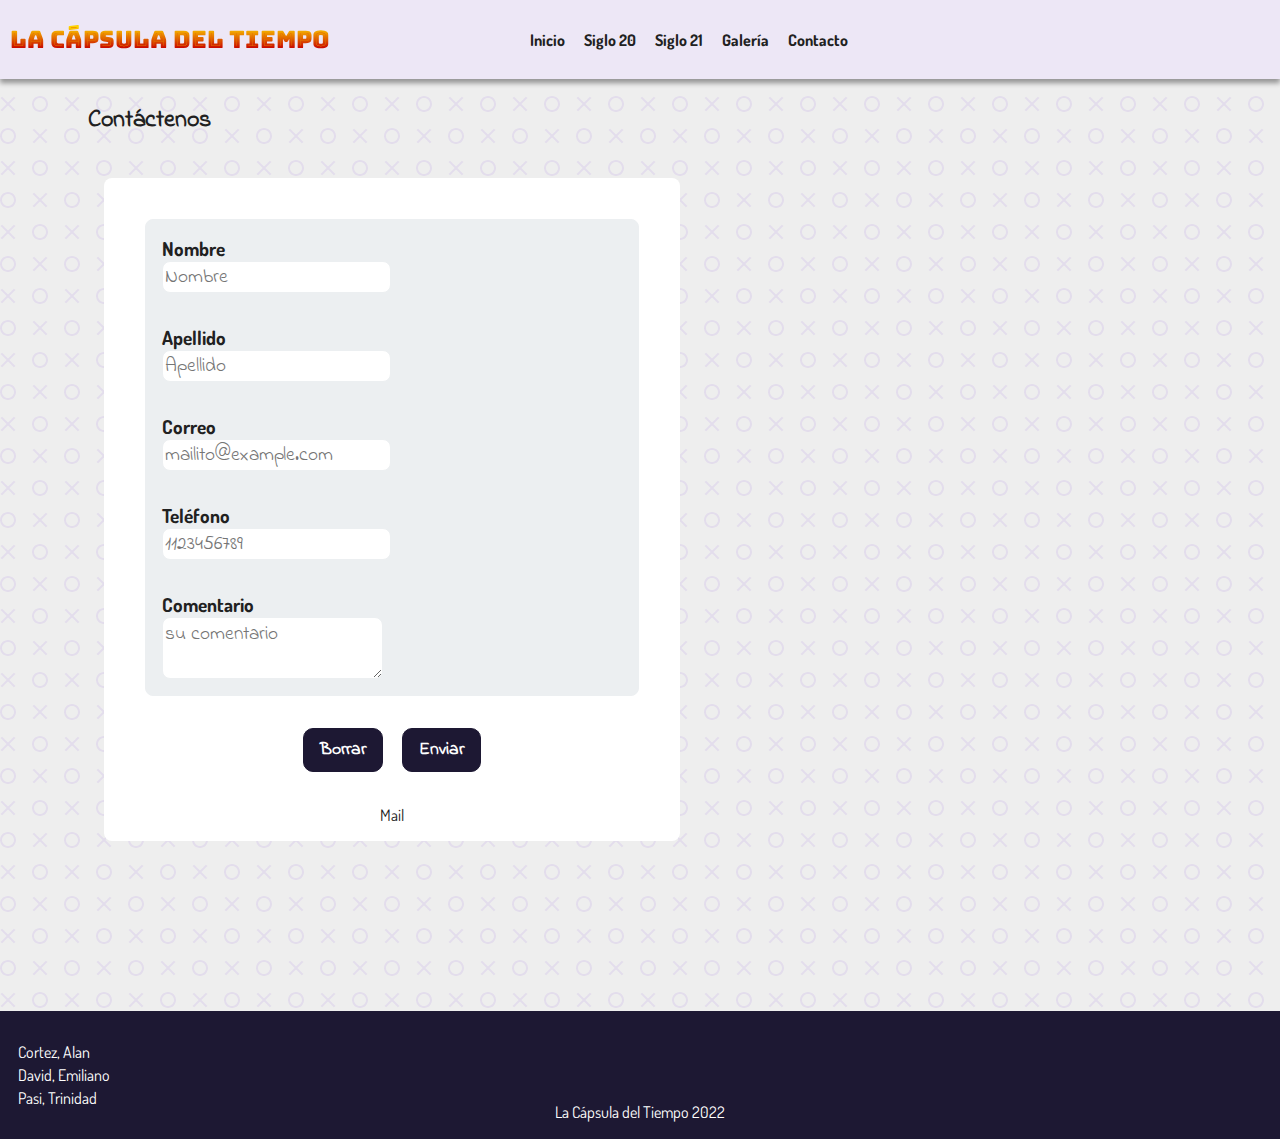
==== contacto.html @ 93241b4a "retoques a la pagina del formulario" ====
<!DOCTYPE html>
<html lang="es">
<head>
    <meta charset="UTF-8">
    <meta http-equiv="X-UA-Compatible" content="IE=edge">
    <meta name="viewport" content="width=device-width, initial-scale=1.0">
    <title id="title">La cápsula del tiempo</title>
    <link rel="icon" href="img/freepik-al17.png" type="image/png" sizes="16x16">
    <!--CSS-->
    <link rel="stylesheet" href="style.css">
    <!--JS-->
    <script src="app.js"></script>
    <!--Google Fonts-->
    <link rel="preconnect" href="https://fonts.googleapis.com">
    <link rel="preconnect" href="https://fonts.gstatic.com" crossorigin>
    <link href="https://fonts.googleapis.com/css2?family=Bungee+Spice&family=Dosis&family=Indie+Flower&display=swap" rel="stylesheet">
    <!--Font Awesome-->
    <link rel="stylesheet" href="https://cdnjs.cloudflare.com/ajax/libs/font-awesome/6.2.0/css/all.min.css" integrity="sha512-xh6O/CkQoPOWDdYTDqeRdPCVd1SpvCA9XXcUnZS2FmJNp1coAFzvtCN9BmamE+4aHK8yyUHUSCcJHgXloTyT2A==" crossorigin="anonymous" referrerpolicy="no-referrer" />
</head>
<body>
    <!--header-->
    <header id="encabezado">
        <div class="logo">
            <h1><a href="index.html">La cápsula del tiempo</a></h1>
        </div>
        <!--nav-->
        <input type="checkbox" id="menu-check">
        <label id="menu" for="menu-check">
            <span id="menu-abrir"><i class="fa-solid fa-bars"></i></span>
            <span id="menu-cerrar"><i class="fa-solid fa-skull-crossbones"></i></span>
        </label>
        <nav>
            <ul>
                <li><a href="index.html">Inicio</a></li>
                <li><a href="siglo-20.html">Siglo 20</a></li>
                <li><a href="siglo-21.html">Siglo 21</a></li>
                <li><a href="gallery.html">Galería</a></li>
                <li><a href="contacto.html">Contacto</a></li>
            </ul>
        </nav>
    </header>
    <!--main-->
    <main>
        <div class="titulador">
            <h2>Contáctenos</h2>
        </div>
        <section class="stn-form">
            <div class="form-out">
                <form class="form" name="form-lacapsula" action="https://formspree.io/f/xwkzngrq" method="POST">
                    <div class="form-in">
                        <p><label class="form-label">Nombre <input type="text" name="nombre" minlength="3" maxlength="20" required placeholder="Nombre"></label></p>
                        <p><label class="form-label">Apellido <input type="text" name="apellido" minlength="3" maxlength="15" required placeholder="Apellido"></label></p>
                        <p><label class="form-label">Correo <input type="email" name="email" required placeholder="mailito@example.com"></label></p>
                        <p><label class="form-label">Teléfono <input type="tel" name="telefono" pattern="[0-9]{10}" required placeholder="1123456789"></label></p>
                        <p><label class="form-label">Comentario <textarea name="texto" required placeholder="su comentario"></textarea></label></p>
                    </div>
                    <div class="form-btn">
                        <p>
                            <button class="btn-form" type="reset" name="Borrar" value="Borrar">Borrar <i class="fa-solid fa-xmark"></i></button>
                            <button class="btn-form" type="submit" name="Enviar" value="Enviar">Enviar <i class="fa-solid fa-check"></i></button>
                        </p>
                    </div>
                </form>
                <a href="mailto:emiliano.david22@gmail.com" id="truco">Mail</a>
            </div>
        </section>
    </main>
    <!--footer-->
    <footer>
        <div class="autores">
            <a href="https://github.com/athekat" target="_blank">Cortez, Alan</a>
            <a href="https://github.com/Emiliano723" target="_blank">David, Emiliano</a>
            <a href="https://github.com/TrinityPasi" target="_blank">Pasi, Trinidad</a>
        </div>
        <div class="footerlogo"><a href="index.html">La Cápsula del Tiempo 2022</a></div>
        <div class="rrss">
            <span class="icorrss"><a href="https://www.facebook.com" target="_blank"><i class="fa-brands fa-facebook fa-lg"></i></a></span>
            <span class="icorrss"><a href="https://www.instagram.com" target="_blank"><i class="fa-brands fa-instagram fa-lg"></i></a></span>
            <span class="icorrss"><a href="https://www.twitter.com" target="_blank"><i class="fa-brands fa-twitter fa-lg"></i></a></span>
        </div>
    </footer>
    <script>

        const $form = document.querySelector('#form')
        
        $form.addEventListener('submit', handleSubmit)
        
        async function handleSubmit(event) {
          event.preventDefault()
          const form = new FormData(this)
          const response = await fetch(this.action, {
              method: this.method,
              body: form, 
              headers: {
                  'Accept': 'application/json'
              }
          })
          if (response.ok){
              this.reset()
              alert('Gracias por contactarnos, te responderemos a la brevedad')
            }
          } 
      </script>
</body>
</html>
---- style.css ----
*{
    box-sizing: border-box;
}
:root{
    --color-bg: #eee;
    --color-bg-alt: #ECEFF1;
    --color-txt: #212121;
    --color-txt-alt: #FFF;
    --color-fst: #EDE7F6;
    --color-snd: #1D1833;
    --color-trd: #ffa500;
    --color-shad: #969696;
    --font-family-logo: 'Bungee Spice', cursive;
    --font-family-fst: 'Dosis', sans-serif;
    --font-family-alt: 'Indie Flower', cursive;
    --font-bold: 700;
}
html{
    font-size: 1rem;
}
body{
    background-color: var(--color-bg);
    background-image: url("data:image/svg+xml,%3Csvg width='64' height='64' viewBox='0 0 64 64' xmlns='http://www.w3.org/2000/svg'%3E%3Cpath d='M8 16c4.418 0 8-3.582 8-8s-3.582-8-8-8-8 3.582-8 8 3.582 8 8 8zm0-2c3.314 0 6-2.686 6-6s-2.686-6-6-6-6 2.686-6 6 2.686 6 6 6zm33.414-6l5.95-5.95L45.95.636 40 6.586 34.05.636 32.636 2.05 38.586 8l-5.95 5.95 1.414 1.414L40 9.414l5.95 5.95 1.414-1.414L41.414 8zM40 48c4.418 0 8-3.582 8-8s-3.582-8-8-8-8 3.582-8 8 3.582 8 8 8zm0-2c3.314 0 6-2.686 6-6s-2.686-6-6-6-6 2.686-6 6 2.686 6 6 6zM9.414 40l5.95-5.95-1.414-1.414L8 38.586l-5.95-5.95L.636 34.05 6.586 40l-5.95 5.95 1.414 1.414L8 41.414l5.95 5.95 1.414-1.414L9.414 40z' fill='%23d1c4e9' fill-opacity='0.4' fill-rule='evenodd'/%3E%3C/svg%3E");
    font-family: var(--font-family-fst);
    color: var(--color-txt);
    height: 100%;
    margin: 0;
}
main{
    margin: 1rem 5rem 1rem;
    display: flex;
    flex-direction: column;
    min-height: 900px;
}
h1{
    font-family: var(--font-family-logo);
    font-size: 1.5rem;
}
h2, h3, h4{
    font-family: var(--font-family-alt);
    font-weight: var(--font-bold);
    margin: 0.5rem;
}
p{
    font-family: var(--font-family-fst);
    margin: 0.5rem;
    padding: 0.5rem;
}
a{
    text-decoration: none;
    margin: 0.1rem;
}
aside{
    font-size: 0.8rem;
    margin: 0.1rem 0 0 0;
    width: 100%;
    display: flex;
}
aside p a{
    color: var(--color-txt);
    font-weight: var(--font-bold);
}
aside p a:hover{
    border-bottom: var(--color-txt);
}

/*botones de leer más o ver o continuar*/
.btn{
    margin: 0.5rem;
    padding: 0.5rem 1rem;
    background-color: var(--color-bg-alt);
    font-weight: var(--font-bold);
    color: var(--color-txt);
    border: 1px solid var(--color-shad);
    border-radius: 10px;
    cursor: pointer;
    display: inline-block;
}
.btn:hover{
    background-color: var(--color-trd);
}
.btn-blanco{
    margin: 0.5rem;
    padding: 0.5rem 1rem;
    background-color: var(--color-txt);
    font-weight: var(--font-bold);
    color: var(--color-txt-alt);
    border: 1px solid var(--color-txt-alt);
    border-radius: 10px;
    cursor: pointer;
    display: inline-block;
}
.btn-blanco:hover{
    background-color: var(--color-trd);
}

/*navegacion*/
#encabezado{
    background-color: var(--color-fst);
    color: var(--color-txt);
    top: 0;
    width: 100%;
    margin: 0 0 0.5rem 0;
    display: flex;
    justify-content: start;
    min-height: 2rem;
    box-shadow: var(--color-shad) 0 0.3rem 0.3rem;
}
#encabezado .logo{
    margin: 0.5rem;
    width: 35%;
    display: flex;
    justify-content: start;
}
#encabezado nav{
    margin: 0.5rem;
    width: 60%;
    display: flex;
    place-content: space-between;
}
#encabezado nav ul{
    margin: 0.5rem;
    display: flex;
    align-items: center;
    list-style: none;
    font-weight: 700;
}
#encabezado nav ul li{
    padding: 0.5rem;
}
#encabezado nav ul li a{
    color: var(--color-txt);

}
#encabezado nav ul li a:hover{
    border-bottom: 2px solid var(--color-txt);
}
#menu, #menu-check{
    display: none;
}

/*footer*/
footer{
    background-color: var(--color-snd);
    color: var(--color-txt-alt);
    bottom: 0;
    width: 100%;
    margin: 0.5rem 0 0 0;
    padding: 0.5rem;
    min-height: 8rem;
    display: flex;
    flex-direction: center;
    justify-content: center;
}
footer a {
    color: var(--color-txt-alt);
}
footer a:hover {
    color: var(--color-trd);
}
.autores {
    width: 33%;
    margin: 0.5rem;
    display: flex;
    justify-content: center;
    flex-direction: column;
}
.footerlogo {
    width: 33%;
    margin: 0.5rem;
    display: flex;
    justify-content: center;
    text-align: center;
    align-items: flex-end;
}
.rrss {
    width: 33%;
    margin: 0.5rem;
    display: flex;
    justify-content: end;
    align-items: center;
}
.icorrss {
    margin: 0.5rem;
}

/*index*/
.showcase{
    width: auto;
    margin: 1rem -3rem;
    background-image: url('img/consoles/pngwing-NintendoSwitch1.png');
    background-repeat: no-repeat;
    background-position: center;
    background-size: contain;
    display: flex;
    justify-content: center;
    align-items: center;
    height: 28rem;
}
.showcase-video iframe{
    border: #000 5px solid;
    width: 38rem;
    height: 22rem;
    display: flex;
}
.showcase-img{
    display: none;
}
.stn-nota{
    margin: 0.5rem;
    display: flex;
}
.nota1, .nota2, .nota3 {
    padding: 0.5rem;
    margin: 0.5rem 2rem;
    display: flex;
    justify-content: center;
    background-color: var(--color-bg);
}
.nota1:hover, .nota2:hover, .nota3:hover {
    background-color: var(--color-txt-alt);
    margin: 0;
    padding: 2% 4%;
    transition: 300ms;
}
.nota1:not(hover), .nota2:not(hover), .nota3:not(hover) {
    margin: 0% 2%;
    transition: 300ms;
}
.consola  {
    background-color: var(--color-bg-alt);
    box-shadow: var(--color-shad) 0 0.3rem 0.3rem;
    margin: 0.5rem;
    width: auto;
    float: left;
}

/*galeria*/
.gallery {
    display: flex;
    justify-content: center;
    flex-wrap: wrap;
}
.polaroid {
    background-color: var(--color-txt-alt);
    border-radius: 0.5rem;
    text-align: center;
    margin: 0.5rem;
    padding: 1rem 1rem 1rem;
}
.polaroid img {
    background-color: var(--color-bg-alt);
    border-radius: 0.5rem;
    height: 18rem;
    text-align: center;
    margin-left: auto;
    margin-right: auto;
}
.polaroid:hover {
    transform: rotate(-5deg);
}

/*contacto*/
.titulador{
    top: 0;
    display: flex;
    flex-direction: center;
    width: 100%;
    margin: 0 0 0.5rem 0;
}
.titulador h2{
    margin: 0.5rem;
    justify-content: start;
}
.btn-form{
    margin: 0.5rem;
    padding: 0.5rem 1rem;
    background-color: var(--color-snd);
    font-family: var(--font-family-alt);
    font-size: 1.1rem;
    font-weight: var(--font-bold);
    color: var(--color-txt-alt);
    border: 1px solid var(--color-snd);
    border-radius: 10px;
    cursor: pointer;
    display: inline-block;
    justify-content: center;
}
.btn-form:hover{
    background-color: var(--color-trd);
}
.form-in{
    background-image: url('img/freepng-joysticks2.png');
    background-repeat: no-repeat;
    background-color: var(--color-bg-alt);
    border: 1px var(--color-bg-alt) solid;
    border-radius: 0.5rem;
    display: flex;
    flex-direction: column;
    margin: 1rem;
}
.form{
    background-color: var(--color-txt-alt);
    border: var(--color-txt-alt) 1px solid;
    border-radius: 0.5rem;
    margin: 0.5rem;
}
.form-in p label input, .form-in p label textarea{
    font-family: var(--font-family-alt);
    border: 1px solid var(--color-bg-alt);
    border-radius: 0.5rem;
    font-size: 1.2rem;
    justify-content: space-between;
    display: block;
    resize: vertical;
    max-height: 15rem;
}
.form-in p label{
    display: block;
}
.form-in p{
    font-size: 1.2rem;
    font-weight: var(--font-bold);
    display: block;
    text-align: left;
}
.form-out{
    width: 36rem;
    background-color: var(--color-txt-alt);
    border-radius: 0.5rem;
    text-align: center;
    margin: 1rem;
    padding: 1rem 1rem 1rem;
}
.form-out a{
    color: var(--color-txt);
}
.stn-form{
    margin: 0.5rem;
    background-image: url('img/freepng-joysticks.png');
    background-repeat: no-repeat;
    background-position: right top;
}

/*s.xxi*/
.stn-xxi{
    margin: 0.5rem;
}
.stn-xxi:hover{
    background-color: var(--color-txt-alt);
}

/*corte medio-ancho*/
@media only screen and (max-width: 900px) {
    main{
        margin: 0.5rem;
    }
    h1{
        font-size: 1.1rem;
    }
    /*navegacion*/
    #encabezado{
        display: flex;
        place-content: flex-start;
        align-items: center;
    }
    #encabezado .logo{
        margin: 0.5rem;
        width: 50%;
        display: flex;
        justify-content: start;
    }
    #encabezado nav{
        width: 100%;
        display: inline;
    }
    #encabezado nav ul, #encabezado nav ul li{
        display: inline;
    }

    .showcase-video iframe{
        width: 35rem;
        height: 20rem;
    }

    .showcase{
        margin: 1rem -0.5rem;
    }
    /*footer*/
    .rrss {
        width: 33%;
        margin: 0.5rem;
        display: flex;
        flex-wrap: wrap;
    }


    .stn-form{
        display: flex;
        justify-content: center;
        margin: 0.5rem;
        background-image: none;
        background-repeat: no-repeat;
        background-position: right top;
    }

    .btn-form{
        margin: 0.5rem;
        padding: 0.5rem 1rem;
        background-color: var(--color-snd);
        font-family: var(--font-family-alt);
        font-size: 1.1rem;
        font-weight: var(--font-bold);
        color: var(--color-txt-alt);
        border: 1px solid var(--color-snd);
        border-radius: 10px;
        cursor: pointer;
        display: inline-block;
        justify-content: center;
    }
}
/*corte medio*/
@media only screen and (max-width: 768px){
    #encabezado{
        display: flex;
        place-content: space-between;
    }
    #menu-check:not(:checked) ~ nav{
        display: none;
    }
    #menu-check:checked ~ nav{
        display: block;
    }
    #menu{
        display: block;
        color: var(--color-txt);
        font-size: 1.2rem;
        border: 1px var(--color-shad) solid;
        border-radius: 0.5rem;
        margin: 0.5rem;
        padding: 0.5rem;
        position: absolute;
        top: 0.75rem;
        right: 0.75rem;
        z-index: 10;
    }
    #mene:hover{
        color: var(--color-txt-alt);
        background-color: var(--color-shad);
    }
    #menu-cerrar{
        display: none;
    }
    #menu-check:checked ~ label #menu-abrir{
        display: none;
    }
    #menu-check:checked ~ label #menu-cerrar{
        display: block;
    }
    #encabezado nav{
        background-color: var(--color-fst);
        position: absolute;
        z-index: 1;
        top: -0.5rem;
        left: -0.5rem;
        width: 30%;
        height: 100%;
        opacity: 0.9;
    }
    #encabezado nav ul, #encabezado nav ul li{
        display: flex;
        flex-direction: column;
        margin: 0.5rem;
    }

    /*index*/
    .showcase{
        width: auto;
        margin: 0.5rem -0.5rem;
        background-image: url('img/consoles/pngwing-NintendoSwitch2.png');
        background-repeat: no-repeat;
        background-position: center;
        display: flex;
        justify-content: center;
        align-items: center;
        height: 17rem;
    }
    .showcase-video iframe{
        border: #000 5px solid;
        width: 24rem;
        height: 14rem;
        display: flex;
    }
    .consola{
        display: none;
    }
}

/*corte chico*/
@media only screen and (max-width: 500px) {
    h1{
        font-size: 1rem;
    }
    /*footer*/
    .icorrss {
        margin: 0.2rem;
    }
    /*navegacion*/
    .logo{
        margin: 0.5rem;
        width: 75%;
        display: flex;
        justify-content: start;
    }
    
    /*index*/
    .showcase{
        width: auto;
        margin: 0.5rem;
        background-image: none;
        display: flex;
        justify-content: center;
        align-items: center;
        height: 17rem;
    }
    .showcase-video iframe{
        border: #000 5px solid;
        width: auto;
        display: flex;
    }
        
}
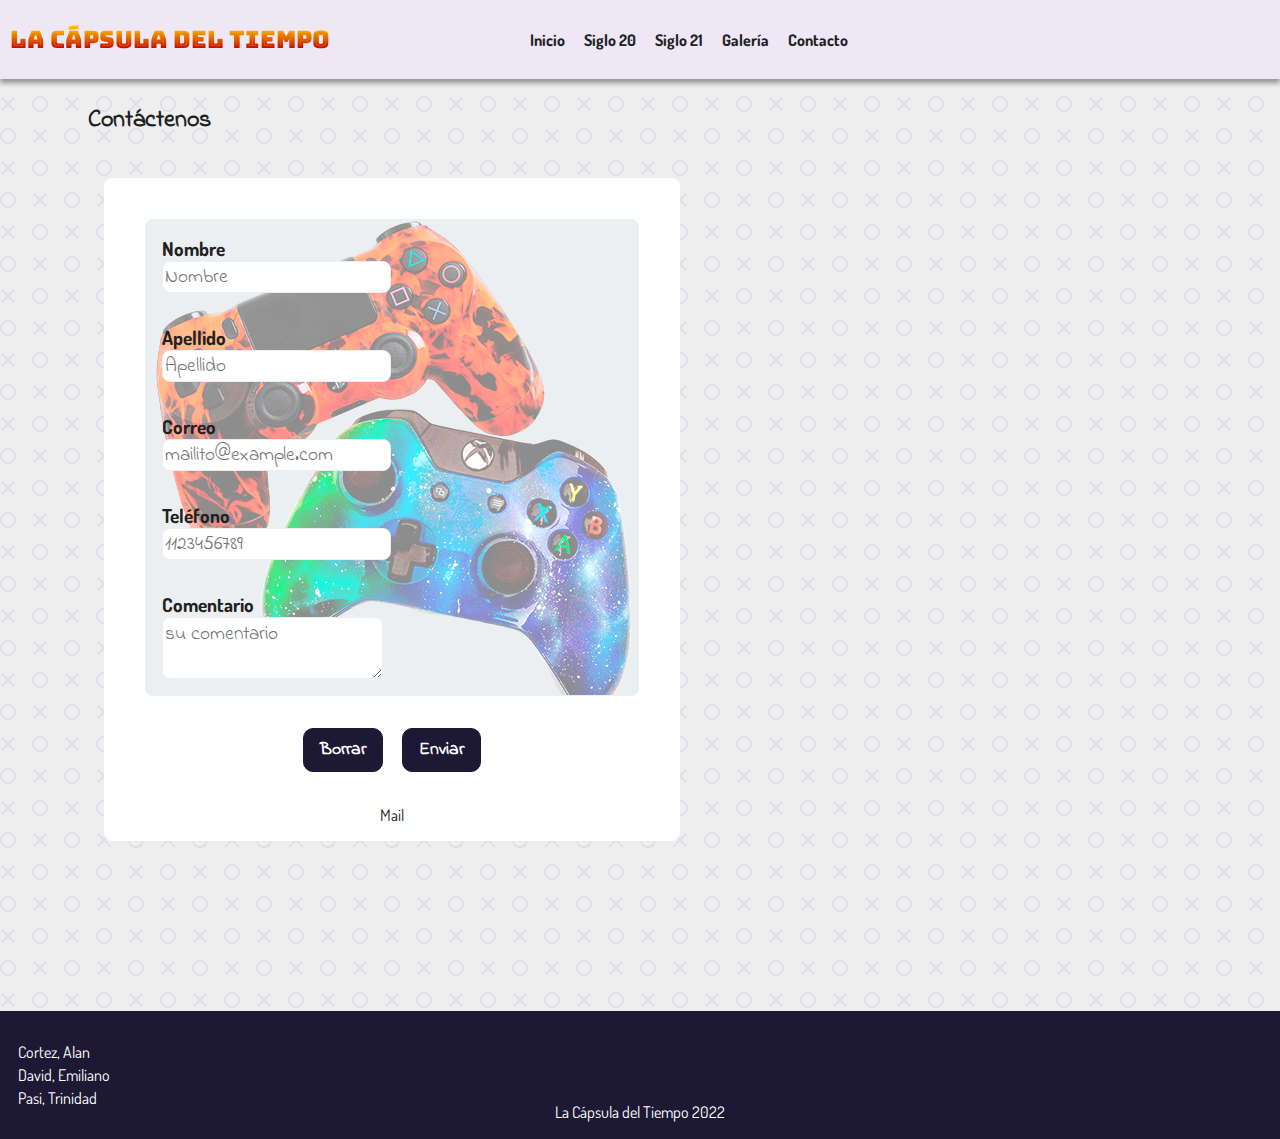
==== commit b010bef3: "Merge branch 'trinity2'" ====
--- a/contacto.html
+++ b/contacto.html
@@ -1,105 +1,105 @@
-<!DOCTYPE html>
-<html lang="es">
-<head>
-    <meta charset="UTF-8">
-    <meta http-equiv="X-UA-Compatible" content="IE=edge">
-    <meta name="viewport" content="width=device-width, initial-scale=1.0">
-    <title id="title">La cápsula del tiempo</title>
-    <link rel="icon" href="img/freepik-al17.png" type="image/png" sizes="16x16">
-    <!--CSS-->
-    <link rel="stylesheet" href="style.css">
-    <!--JS-->
-    <script src="app.js"></script>
-    <!--Google Fonts-->
-    <link rel="preconnect" href="https://fonts.googleapis.com">
-    <link rel="preconnect" href="https://fonts.gstatic.com" crossorigin>
-    <link href="https://fonts.googleapis.com/css2?family=Bungee+Spice&family=Dosis&family=Indie+Flower&display=swap" rel="stylesheet">
-    <!--Font Awesome-->
-    <link rel="stylesheet" href="https://cdnjs.cloudflare.com/ajax/libs/font-awesome/6.2.0/css/all.min.css" integrity="sha512-xh6O/CkQoPOWDdYTDqeRdPCVd1SpvCA9XXcUnZS2FmJNp1coAFzvtCN9BmamE+4aHK8yyUHUSCcJHgXloTyT2A==" crossorigin="anonymous" referrerpolicy="no-referrer" />
-</head>
-<body>
-    <!--header-->
-    <header id="encabezado">
-        <div class="logo">
-            <h1><a href="index.html">La cápsula del tiempo</a></h1>
-        </div>
-        <!--nav-->
-        <input type="checkbox" id="menu-check">
-        <label id="menu" for="menu-check">
-            <span id="menu-abrir"><i class="fa-solid fa-bars"></i></span>
-            <span id="menu-cerrar"><i class="fa-solid fa-skull-crossbones"></i></span>
-        </label>
-        <nav>
-            <ul>
-                <li><a href="index.html">Inicio</a></li>
-                <li><a href="siglo-20.html">Siglo 20</a></li>
-                <li><a href="siglo-21.html">Siglo 21</a></li>
-                <li><a href="gallery.html">Galería</a></li>
-                <li><a href="contacto.html">Contacto</a></li>
-            </ul>
-        </nav>
-    </header>
-    <!--main-->
-    <main>
-        <div class="titulador">
-            <h2>Contáctenos</h2>
-        </div>
-        <section class="stn-form">
-            <div class="form-out">
-                <form class="form" name="form-lacapsula" action="https://formspree.io/f/xwkzngrq" method="POST">
-                    <div class="form-in">
-                        <p><label class="form-label">Nombre <input type="text" name="nombre" minlength="3" maxlength="20" required placeholder="Nombre"></label></p>
-                        <p><label class="form-label">Apellido <input type="text" name="apellido" minlength="3" maxlength="15" required placeholder="Apellido"></label></p>
-                        <p><label class="form-label">Correo <input type="email" name="email" required placeholder="mailito@example.com"></label></p>
-                        <p><label class="form-label">Teléfono <input type="tel" name="telefono" pattern="[0-9]{10}" required placeholder="1123456789"></label></p>
-                        <p><label class="form-label">Comentario <textarea name="texto" required placeholder="su comentario"></textarea></label></p>
-                    </div>
-                    <div class="form-btn">
-                        <p>
-                            <button class="btn-form" type="reset" name="Borrar" value="Borrar">Borrar <i class="fa-solid fa-xmark"></i></button>
-                            <button class="btn-form" type="submit" name="Enviar" value="Enviar">Enviar <i class="fa-solid fa-check"></i></button>
-                        </p>
-                    </div>
-                </form>
-                <a href="mailto:emiliano.david22@gmail.com" id="truco">Mail</a>
-            </div>
-        </section>
-    </main>
-    <!--footer-->
-    <footer>
-        <div class="autores">
-            <a href="https://github.com/athekat" target="_blank">Cortez, Alan</a>
-            <a href="https://github.com/Emiliano723" target="_blank">David, Emiliano</a>
-            <a href="https://github.com/TrinityPasi" target="_blank">Pasi, Trinidad</a>
-        </div>
-        <div class="footerlogo"><a href="index.html">La Cápsula del Tiempo 2022</a></div>
-        <div class="rrss">
-            <span class="icorrss"><a href="https://www.facebook.com" target="_blank"><i class="fa-brands fa-facebook fa-lg"></i></a></span>
-            <span class="icorrss"><a href="https://www.instagram.com" target="_blank"><i class="fa-brands fa-instagram fa-lg"></i></a></span>
-            <span class="icorrss"><a href="https://www.twitter.com" target="_blank"><i class="fa-brands fa-twitter fa-lg"></i></a></span>
-        </div>
-    </footer>
-    <script>
-
-        const $form = document.querySelector('#form')
-        
-        $form.addEventListener('submit', handleSubmit)
-        
-        async function handleSubmit(event) {
-          event.preventDefault()
-          const form = new FormData(this)
-          const response = await fetch(this.action, {
-              method: this.method,
-              body: form, 
-              headers: {
-                  'Accept': 'application/json'
-              }
-          })
-          if (response.ok){
-              this.reset()
-              alert('Gracias por contactarnos, te responderemos a la brevedad')
-            }
-          } 
-      </script>
-</body>
+<!DOCTYPE html>
+<html lang="es">
+<head>
+    <meta charset="UTF-8">
+    <meta http-equiv="X-UA-Compatible" content="IE=edge">
+    <meta name="viewport" content="width=device-width, initial-scale=1.0">
+    <title id="title">La cápsula del tiempo</title>
+    <link rel="icon" href="img/freepik-al17.png" type="image/png" sizes="16x16">
+    <!--CSS-->
+    <link rel="stylesheet" href="style.css">
+    <!--JS-->
+    <script src="app.js"></script>
+    <!--Google Fonts-->
+    <link rel="preconnect" href="https://fonts.googleapis.com">
+    <link rel="preconnect" href="https://fonts.gstatic.com" crossorigin>
+    <link href="https://fonts.googleapis.com/css2?family=Bungee+Spice&family=Dosis&family=Indie+Flower&display=swap" rel="stylesheet">
+    <!--Font Awesome-->
+    <link rel="stylesheet" href="https://cdnjs.cloudflare.com/ajax/libs/font-awesome/6.2.0/css/all.min.css" integrity="sha512-xh6O/CkQoPOWDdYTDqeRdPCVd1SpvCA9XXcUnZS2FmJNp1coAFzvtCN9BmamE+4aHK8yyUHUSCcJHgXloTyT2A==" crossorigin="anonymous" referrerpolicy="no-referrer" />
+</head>
+<body>
+    <!--header-->
+    <header id="encabezado">
+        <div class="logo">
+            <h1><a href="index.html">La cápsula del tiempo</a></h1>
+        </div>
+        <!--nav-->
+        <input type="checkbox" id="menu-check">
+        <label id="menu" for="menu-check">
+            <span id="menu-abrir"><i class="fa-solid fa-bars"></i></span>
+            <span id="menu-cerrar"><i class="fa-solid fa-skull-crossbones"></i></span>
+        </label>
+        <nav>
+            <ul>
+                <li><a href="index.html">Inicio</a></li>
+                <li><a href="siglo-20.html">Siglo 20</a></li>
+                <li><a href="siglo-21.html">Siglo 21</a></li>
+                <li><a href="gallery.html">Galería</a></li>
+                <li><a href="contacto.html">Contacto</a></li>
+            </ul>
+        </nav>
+    </header>
+    <!--main-->
+    <main>
+        <div class="titulador">
+            <h2>Contáctenos</h2>
+        </div>
+        <section class="stn-form">
+            <div class="form-out">
+                <form class="form" name="form-lacapsula" action="https://formspree.io/f/xwkzngrq" method="POST">
+                    <div class="form-in">
+                        <p><label class="form-label">Nombre <input type="text" name="nombre" minlength="3" maxlength="20" required placeholder="Nombre"></label></p>
+                        <p><label class="form-label">Apellido <input type="text" name="apellido" minlength="3" maxlength="15" required placeholder="Apellido"></label></p>
+                        <p><label class="form-label">Correo <input type="email" name="email" required placeholder="mailito@example.com"></label></p>
+                        <p><label class="form-label">Teléfono <input type="tel" name="telefono" pattern="[0-9]{10}" required placeholder="1123456789"></label></p>
+                        <p><label class="form-label">Comentario <textarea name="texto" required placeholder="su comentario"></textarea></label></p>
+                    </div>
+                    <div class="form-btn">
+                        <p>
+                            <button class="btn-form" type="reset" name="Borrar" value="Borrar">Borrar <i class="fa-solid fa-xmark"></i></button>
+                            <button class="btn-form" type="submit" name="Enviar" value="Enviar">Enviar <i class="fa-solid fa-check"></i></button>
+                        </p>
+                    </div>
+                </form>
+                <a href="mailto:emiliano.david22@gmail.com" id="truco">Mail</a>
+            </div>
+        </section>
+    </main>
+    <!--footer-->
+    <footer>
+        <div class="autores">
+            <a href="https://github.com/athekat" target="_blank">Cortez, Alan</a>
+            <a href="https://github.com/Emiliano723" target="_blank">David, Emiliano</a>
+            <a href="https://github.com/TrinityPasi" target="_blank">Pasi, Trinidad</a>
+        </div>
+        <div class="footerlogo"><a href="index.html">La Cápsula del Tiempo 2022</a></div>
+        <div class="rrss">
+            <span class="icorrss"><a href="https://www.facebook.com" target="_blank"><i class="fa-brands fa-facebook fa-lg"></i></a></span>
+            <span class="icorrss"><a href="https://www.instagram.com" target="_blank"><i class="fa-brands fa-instagram fa-lg"></i></a></span>
+            <span class="icorrss"><a href="https://www.twitter.com" target="_blank"><i class="fa-brands fa-twitter fa-lg"></i></a></span>
+        </div>
+    </footer>
+    <script>
+
+        const $form = document.querySelector('#form')
+        
+        $form.addEventListener('submit', handleSubmit)
+        
+        async function handleSubmit(event) {
+          event.preventDefault()
+          const form = new FormData(this)
+          const response = await fetch(this.action, {
+              method: this.method,
+              body: form, 
+              headers: {
+                  'Accept': 'application/json'
+              }
+          })
+          if (response.ok){
+              this.reset()
+              alert('Gracias por contactarnos, te responderemos a la brevedad')
+            }
+          } 
+      </script>
+</body>
 </html>--- a/style.css
+++ b/style.css
@@ -1,532 +1,560 @@
-*{
-    box-sizing: border-box;
-}
-:root{
-    --color-bg: #eee;
-    --color-bg-alt: #ECEFF1;
-    --color-txt: #212121;
-    --color-txt-alt: #FFF;
-    --color-fst: #EDE7F6;
-    --color-snd: #1D1833;
-    --color-trd: #ffa500;
-    --color-shad: #969696;
-    --font-family-logo: 'Bungee Spice', cursive;
-    --font-family-fst: 'Dosis', sans-serif;
-    --font-family-alt: 'Indie Flower', cursive;
-    --font-bold: 700;
-}
-html{
-    font-size: 1rem;
-}
-body{
-    background-color: var(--color-bg);
-    background-image: url("data:image/svg+xml,%3Csvg width='64' height='64' viewBox='0 0 64 64' xmlns='http://www.w3.org/2000/svg'%3E%3Cpath d='M8 16c4.418 0 8-3.582 8-8s-3.582-8-8-8-8 3.582-8 8 3.582 8 8 8zm0-2c3.314 0 6-2.686 6-6s-2.686-6-6-6-6 2.686-6 6 2.686 6 6 6zm33.414-6l5.95-5.95L45.95.636 40 6.586 34.05.636 32.636 2.05 38.586 8l-5.95 5.95 1.414 1.414L40 9.414l5.95 5.95 1.414-1.414L41.414 8zM40 48c4.418 0 8-3.582 8-8s-3.582-8-8-8-8 3.582-8 8 3.582 8 8 8zm0-2c3.314 0 6-2.686 6-6s-2.686-6-6-6-6 2.686-6 6 2.686 6 6 6zM9.414 40l5.95-5.95-1.414-1.414L8 38.586l-5.95-5.95L.636 34.05 6.586 40l-5.95 5.95 1.414 1.414L8 41.414l5.95 5.95 1.414-1.414L9.414 40z' fill='%23d1c4e9' fill-opacity='0.4' fill-rule='evenodd'/%3E%3C/svg%3E");
-    font-family: var(--font-family-fst);
-    color: var(--color-txt);
-    height: 100%;
-    margin: 0;
-}
-main{
-    margin: 1rem 5rem 1rem;
-    display: flex;
-    flex-direction: column;
-    min-height: 900px;
-}
-h1{
-    font-family: var(--font-family-logo);
-    font-size: 1.5rem;
-}
-h2, h3, h4{
-    font-family: var(--font-family-alt);
-    font-weight: var(--font-bold);
-    margin: 0.5rem;
-}
-p{
-    font-family: var(--font-family-fst);
-    margin: 0.5rem;
-    padding: 0.5rem;
-}
-a{
-    text-decoration: none;
-    margin: 0.1rem;
-}
-aside{
-    font-size: 0.8rem;
-    margin: 0.1rem 0 0 0;
-    width: 100%;
-    display: flex;
-}
-aside p a{
-    color: var(--color-txt);
-    font-weight: var(--font-bold);
-}
-aside p a:hover{
-    border-bottom: var(--color-txt);
-}
-
-/*botones de leer más o ver o continuar*/
-.btn{
-    margin: 0.5rem;
-    padding: 0.5rem 1rem;
-    background-color: var(--color-bg-alt);
-    font-weight: var(--font-bold);
-    color: var(--color-txt);
-    border: 1px solid var(--color-shad);
-    border-radius: 10px;
-    cursor: pointer;
-    display: inline-block;
-}
-.btn:hover{
-    background-color: var(--color-trd);
-}
-.btn-blanco{
-    margin: 0.5rem;
-    padding: 0.5rem 1rem;
-    background-color: var(--color-txt);
-    font-weight: var(--font-bold);
-    color: var(--color-txt-alt);
-    border: 1px solid var(--color-txt-alt);
-    border-radius: 10px;
-    cursor: pointer;
-    display: inline-block;
-}
-.btn-blanco:hover{
-    background-color: var(--color-trd);
-}
-
-/*navegacion*/
-#encabezado{
-    background-color: var(--color-fst);
-    color: var(--color-txt);
-    top: 0;
-    width: 100%;
-    margin: 0 0 0.5rem 0;
-    display: flex;
-    justify-content: start;
-    min-height: 2rem;
-    box-shadow: var(--color-shad) 0 0.3rem 0.3rem;
-}
-#encabezado .logo{
-    margin: 0.5rem;
-    width: 35%;
-    display: flex;
-    justify-content: start;
-}
-#encabezado nav{
-    margin: 0.5rem;
-    width: 60%;
-    display: flex;
-    place-content: space-between;
-}
-#encabezado nav ul{
-    margin: 0.5rem;
-    display: flex;
-    align-items: center;
-    list-style: none;
-    font-weight: 700;
-}
-#encabezado nav ul li{
-    padding: 0.5rem;
-}
-#encabezado nav ul li a{
-    color: var(--color-txt);
-
-}
-#encabezado nav ul li a:hover{
-    border-bottom: 2px solid var(--color-txt);
-}
-#menu, #menu-check{
-    display: none;
-}
-
-/*footer*/
-footer{
-    background-color: var(--color-snd);
-    color: var(--color-txt-alt);
-    bottom: 0;
-    width: 100%;
-    margin: 0.5rem 0 0 0;
-    padding: 0.5rem;
-    min-height: 8rem;
-    display: flex;
-    flex-direction: center;
-    justify-content: center;
-}
-footer a {
-    color: var(--color-txt-alt);
-}
-footer a:hover {
-    color: var(--color-trd);
-}
-.autores {
-    width: 33%;
-    margin: 0.5rem;
-    display: flex;
-    justify-content: center;
-    flex-direction: column;
-}
-.footerlogo {
-    width: 33%;
-    margin: 0.5rem;
-    display: flex;
-    justify-content: center;
-    text-align: center;
-    align-items: flex-end;
-}
-.rrss {
-    width: 33%;
-    margin: 0.5rem;
-    display: flex;
-    justify-content: end;
-    align-items: center;
-}
-.icorrss {
-    margin: 0.5rem;
-}
-
-/*index*/
-.showcase{
-    width: auto;
-    margin: 1rem -3rem;
-    background-image: url('img/consoles/pngwing-NintendoSwitch1.png');
-    background-repeat: no-repeat;
-    background-position: center;
-    background-size: contain;
-    display: flex;
-    justify-content: center;
-    align-items: center;
-    height: 28rem;
-}
-.showcase-video iframe{
-    border: #000 5px solid;
-    width: 38rem;
-    height: 22rem;
-    display: flex;
-}
-.showcase-img{
-    display: none;
-}
-.stn-nota{
-    margin: 0.5rem;
-    display: flex;
-}
-.nota1, .nota2, .nota3 {
-    padding: 0.5rem;
-    margin: 0.5rem 2rem;
-    display: flex;
-    justify-content: center;
-    background-color: var(--color-bg);
-}
-.nota1:hover, .nota2:hover, .nota3:hover {
-    background-color: var(--color-txt-alt);
-    margin: 0;
-    padding: 2% 4%;
-    transition: 300ms;
-}
-.nota1:not(hover), .nota2:not(hover), .nota3:not(hover) {
-    margin: 0% 2%;
-    transition: 300ms;
-}
-.consola  {
-    background-color: var(--color-bg-alt);
-    box-shadow: var(--color-shad) 0 0.3rem 0.3rem;
-    margin: 0.5rem;
-    width: auto;
-    float: left;
-}
-
-/*galeria*/
-.gallery {
-    display: flex;
-    justify-content: center;
-    flex-wrap: wrap;
-}
-.polaroid {
-    background-color: var(--color-txt-alt);
-    border-radius: 0.5rem;
-    text-align: center;
-    margin: 0.5rem;
-    padding: 1rem 1rem 1rem;
-}
-.polaroid img {
-    background-color: var(--color-bg-alt);
-    border-radius: 0.5rem;
-    height: 18rem;
-    text-align: center;
-    margin-left: auto;
-    margin-right: auto;
-}
-.polaroid:hover {
-    transform: rotate(-5deg);
-}
-
-/*contacto*/
-.titulador{
-    top: 0;
-    display: flex;
-    flex-direction: center;
-    width: 100%;
-    margin: 0 0 0.5rem 0;
-}
-.titulador h2{
-    margin: 0.5rem;
-    justify-content: start;
-}
-.btn-form{
-    margin: 0.5rem;
-    padding: 0.5rem 1rem;
-    background-color: var(--color-snd);
-    font-family: var(--font-family-alt);
-    font-size: 1.1rem;
-    font-weight: var(--font-bold);
-    color: var(--color-txt-alt);
-    border: 1px solid var(--color-snd);
-    border-radius: 10px;
-    cursor: pointer;
-    display: inline-block;
-    justify-content: center;
-}
-.btn-form:hover{
-    background-color: var(--color-trd);
-}
-.form-in{
-    background-image: url('img/freepng-joysticks2.png');
-    background-repeat: no-repeat;
-    background-color: var(--color-bg-alt);
-    border: 1px var(--color-bg-alt) solid;
-    border-radius: 0.5rem;
-    display: flex;
-    flex-direction: column;
-    margin: 1rem;
-}
-.form{
-    background-color: var(--color-txt-alt);
-    border: var(--color-txt-alt) 1px solid;
-    border-radius: 0.5rem;
-    margin: 0.5rem;
-}
-.form-in p label input, .form-in p label textarea{
-    font-family: var(--font-family-alt);
-    border: 1px solid var(--color-bg-alt);
-    border-radius: 0.5rem;
-    font-size: 1.2rem;
-    justify-content: space-between;
-    display: block;
-    resize: vertical;
-    max-height: 15rem;
-}
-.form-in p label{
-    display: block;
-}
-.form-in p{
-    font-size: 1.2rem;
-    font-weight: var(--font-bold);
-    display: block;
-    text-align: left;
-}
-.form-out{
-    width: 36rem;
-    background-color: var(--color-txt-alt);
-    border-radius: 0.5rem;
-    text-align: center;
-    margin: 1rem;
-    padding: 1rem 1rem 1rem;
-}
-.form-out a{
-    color: var(--color-txt);
-}
-.stn-form{
-    margin: 0.5rem;
-    background-image: url('img/freepng-joysticks.png');
-    background-repeat: no-repeat;
-    background-position: right top;
-}
-
-/*s.xxi*/
-.stn-xxi{
-    margin: 0.5rem;
-}
-.stn-xxi:hover{
-    background-color: var(--color-txt-alt);
-}
-
-/*corte medio-ancho*/
-@media only screen and (max-width: 900px) {
-    main{
-        margin: 0.5rem;
-    }
-    h1{
-        font-size: 1.1rem;
-    }
-    /*navegacion*/
-    #encabezado{
-        display: flex;
-        place-content: flex-start;
-        align-items: center;
-    }
-    #encabezado .logo{
-        margin: 0.5rem;
-        width: 50%;
-        display: flex;
-        justify-content: start;
-    }
-    #encabezado nav{
-        width: 100%;
-        display: inline;
-    }
-    #encabezado nav ul, #encabezado nav ul li{
-        display: inline;
-    }
-
-    .showcase-video iframe{
-        width: 35rem;
-        height: 20rem;
-    }
-
-    .showcase{
-        margin: 1rem -0.5rem;
-    }
-    /*footer*/
-    .rrss {
-        width: 33%;
-        margin: 0.5rem;
-        display: flex;
-        flex-wrap: wrap;
-    }
-
-
-    .stn-form{
-        display: flex;
-        justify-content: center;
-        margin: 0.5rem;
-        background-image: none;
-        background-repeat: no-repeat;
-        background-position: right top;
-    }
-
-    .btn-form{
-        margin: 0.5rem;
-        padding: 0.5rem 1rem;
-        background-color: var(--color-snd);
-        font-family: var(--font-family-alt);
-        font-size: 1.1rem;
-        font-weight: var(--font-bold);
-        color: var(--color-txt-alt);
-        border: 1px solid var(--color-snd);
-        border-radius: 10px;
-        cursor: pointer;
-        display: inline-block;
-        justify-content: center;
-    }
-}
-/*corte medio*/
-@media only screen and (max-width: 768px){
-    #encabezado{
-        display: flex;
-        place-content: space-between;
-    }
-    #menu-check:not(:checked) ~ nav{
-        display: none;
-    }
-    #menu-check:checked ~ nav{
-        display: block;
-    }
-    #menu{
-        display: block;
-        color: var(--color-txt);
-        font-size: 1.2rem;
-        border: 1px var(--color-shad) solid;
-        border-radius: 0.5rem;
-        margin: 0.5rem;
-        padding: 0.5rem;
-        position: absolute;
-        top: 0.75rem;
-        right: 0.75rem;
-        z-index: 10;
-    }
-    #mene:hover{
-        color: var(--color-txt-alt);
-        background-color: var(--color-shad);
-    }
-    #menu-cerrar{
-        display: none;
-    }
-    #menu-check:checked ~ label #menu-abrir{
-        display: none;
-    }
-    #menu-check:checked ~ label #menu-cerrar{
-        display: block;
-    }
-    #encabezado nav{
-        background-color: var(--color-fst);
-        position: absolute;
-        z-index: 1;
-        top: -0.5rem;
-        left: -0.5rem;
-        width: 30%;
-        height: 100%;
-        opacity: 0.9;
-    }
-    #encabezado nav ul, #encabezado nav ul li{
-        display: flex;
-        flex-direction: column;
-        margin: 0.5rem;
-    }
-
-    /*index*/
-    .showcase{
-        width: auto;
-        margin: 0.5rem -0.5rem;
-        background-image: url('img/consoles/pngwing-NintendoSwitch2.png');
-        background-repeat: no-repeat;
-        background-position: center;
-        display: flex;
-        justify-content: center;
-        align-items: center;
-        height: 17rem;
-    }
-    .showcase-video iframe{
-        border: #000 5px solid;
-        width: 24rem;
-        height: 14rem;
-        display: flex;
-    }
-    .consola{
-        display: none;
-    }
-}
-
-/*corte chico*/
-@media only screen and (max-width: 500px) {
-    h1{
-        font-size: 1rem;
-    }
-    /*footer*/
-    .icorrss {
-        margin: 0.2rem;
-    }
-    /*navegacion*/
-    .logo{
-        margin: 0.5rem;
-        width: 75%;
-        display: flex;
-        justify-content: start;
-    }
-    
-    /*index*/
-    .showcase{
-        width: auto;
-        margin: 0.5rem;
-        background-image: none;
-        display: flex;
-        justify-content: center;
-        align-items: center;
-        height: 17rem;
-    }
-    .showcase-video iframe{
-        border: #000 5px solid;
-        width: auto;
-        display: flex;
-    }
-        
-}+* {
+    box-sizing: border-box;
+  }
+  :root {
+    --color-bg: #eee;
+    --color-bg-alt: #eceff1;
+    --color-txt: #212121;
+    --color-txt-alt: #fff;
+    --color-fst: #ede7f6;
+    --color-snd: #1d1833;
+    --color-trd: #ffa500;
+    --color-shad: #969696;
+    --font-family-logo: "Bungee Spice", cursive;
+    --font-family-fst: "Dosis", sans-serif;
+    --font-family-alt: "Indie Flower", cursive;
+    --font-bold: 700;
+  }
+  html {
+    font-size: 1rem;
+  }
+  body {
+    background-color: var(--color-bg);
+    background-image: url("data:image/svg+xml,%3Csvg width='64' height='64' viewBox='0 0 64 64' xmlns='http://www.w3.org/2000/svg'%3E%3Cpath d='M8 16c4.418 0 8-3.582 8-8s-3.582-8-8-8-8 3.582-8 8 3.582 8 8 8zm0-2c3.314 0 6-2.686 6-6s-2.686-6-6-6-6 2.686-6 6 2.686 6 6 6zm33.414-6l5.95-5.95L45.95.636 40 6.586 34.05.636 32.636 2.05 38.586 8l-5.95 5.95 1.414 1.414L40 9.414l5.95 5.95 1.414-1.414L41.414 8zM40 48c4.418 0 8-3.582 8-8s-3.582-8-8-8-8 3.582-8 8 3.582 8 8 8zm0-2c3.314 0 6-2.686 6-6s-2.686-6-6-6-6 2.686-6 6 2.686 6 6 6zM9.414 40l5.95-5.95-1.414-1.414L8 38.586l-5.95-5.95L.636 34.05 6.586 40l-5.95 5.95 1.414 1.414L8 41.414l5.95 5.95 1.414-1.414L9.414 40z' fill='%23d1c4e9' fill-opacity='0.4' fill-rule='evenodd'/%3E%3C/svg%3E");
+    font-family: var(--font-family-fst);
+    color: var(--color-txt);
+    height: 100%;
+    margin: 0;
+  }
+  main {
+    margin: 1rem 5rem 1rem;
+    display: flex;
+    flex-direction: column;
+    min-height: 900px;
+  }
+  h1 {
+    font-family: var(--font-family-logo);
+    font-size: 1.5rem;
+  }
+  h2,
+  h3,
+  h4 {
+    font-family: var(--font-family-alt);
+    font-weight: var(--font-bold);
+    margin: 0.5rem;
+  }
+  p {
+    font-family: var(--font-family-fst);
+    margin: 0.5rem;
+    padding: 0.5rem;
+  }
+  a {
+    text-decoration: none;
+    margin: 0.1rem;
+  }
+  #nota {
+    font-size: 0.8rem;
+    margin: 0.1rem 0 0 0;
+    width: 100%;
+    display: flex;
+  }
+  #nota p a {
+    color: var(--color-txt);
+    font-weight: var(--font-bold);
+  }
+  
+  /*botones de leer más o ver o continuar*/
+  .btn {
+    margin: 0.5rem;
+    padding: 0.5rem 1rem;
+    background-color: var(--color-bg-alt);
+    font-weight: var(--font-bold);
+    color: var(--color-txt);
+    border: 1px solid var(--color-shad);
+    border-radius: 10px;
+    cursor: pointer;
+    display: inline-block;
+  }
+  .btn:hover {
+    background-color: var(--color-trd);
+  }
+  .btn-blanco {
+    margin: 0.5rem;
+    padding: 0.5rem 1rem;
+    background-color: var(--color-txt);
+    font-weight: var(--font-bold);
+    color: var(--color-txt-alt);
+    border: 1px solid var(--color-txt-alt);
+    border-radius: 10px;
+    cursor: pointer;
+    display: inline-block;
+  }
+  .btn-blanco:hover {
+    background-color: var(--color-trd);
+  }
+  
+  /*navegacion*/
+  #encabezado {
+    background-color: var(--color-fst);
+    color: var(--color-txt);
+    top: 0;
+    width: 100%;
+    margin: 0 0 0.5rem 0;
+    display: flex;
+    justify-content: start;
+    min-height: 2rem;
+    box-shadow: var(--color-shad) 0 0.3rem 0.3rem;
+  }
+  #encabezado .logo {
+    margin: 0.5rem;
+    width: 35%;
+    display: flex;
+    justify-content: start;
+  }
+  #encabezado nav {
+    margin: 0.5rem;
+    width: 60%;
+    display: flex;
+    place-content: space-between;
+  }
+  #encabezado nav ul {
+    margin: 0.5rem;
+    display: flex;
+    align-items: center;
+    list-style: none;
+    font-weight: 700;
+  }
+  #encabezado nav ul li {
+    padding: 0.5rem;
+  }
+  #encabezado nav ul li a {
+    color: var(--color-txt);
+  }
+  #encabezado nav ul li a:hover {
+    border-bottom: 2px solid var(--color-txt);
+  }
+  #menu,
+  #menu-check {
+    display: none;
+  }
+  
+  /*footer*/
+  footer {
+    background-color: var(--color-snd);
+    color: var(--color-txt-alt);
+    bottom: 0;
+    width: 100%;
+    margin: 0.5rem 0 0 0;
+    padding: 0.5rem;
+    min-height: 8rem;
+    display: flex;
+    justify-content: center;
+  }
+  footer a {
+    color: var(--color-txt-alt);
+  }
+  footer a:hover {
+    color: var(--color-trd);
+  }
+  .autores {
+    width: 33%;
+    margin: 0.5rem;
+    display: flex;
+    justify-content: center;
+    flex-direction: column;
+  }
+  .footerlogo {
+    width: 33%;
+    margin: 0.5rem;
+    display: flex;
+    justify-content: center;
+    text-align: center;
+    align-items: flex-end;
+  }
+  .rrss {
+    width: 33%;
+    margin: 0.5rem;
+    display: flex;
+    justify-content: end;
+    align-items: center;
+  }
+  .icorrss {
+    margin: 0.5rem;
+  }
+  
+  /*index*/
+  .showcase {
+    width: auto;
+    margin: 1rem -3rem;
+    background-image: url("img/consoles/pngwing-NintendoSwitch1.png");
+    background-repeat: no-repeat;
+    background-position: center;
+    background-size: contain;
+    display: flex;
+    justify-content: center;
+    align-items: center;
+    height: 28rem;
+  }
+  .showcase-video iframe {
+    border: #000 5px solid;
+    width: 38rem;
+    height: 22rem;
+    display: flex;
+  }
+  .showcase-img {
+    display: none;
+  }
+  .stn-nota {
+    margin: 0.5rem;
+    display: flex;
+  }
+  .nota1,
+  .nota2,
+  .nota3 {
+    padding: 0.5rem;
+    margin: 0.5rem 2rem;
+    display: flex;
+    justify-content: center;
+    background-color: var(--color-bg);
+  }
+  .nota1:hover,
+  .nota2:hover,
+  .nota3:hover {
+    background-color: var(--color-txt-alt);
+    margin: 0;
+    padding: 2% 4%;
+    transition: 300ms;
+  }
+  .nota1:not(hover),
+  .nota2:not(hover),
+  .nota3:not(hover) {
+    margin: 0% 2%;
+    transition: 300ms;
+  }
+  .consola {
+    background-color: var(--color-bg-alt);
+    box-shadow: var(--color-shad) 0 0.3rem 0.3rem;
+    margin: 0.5rem;
+    width: auto;
+    float: left;
+  }
+  
+  /*galeria*/
+  .gallery {
+    display: flex;
+    justify-content: center;
+    flex-wrap: wrap;
+  }
+  .polaroid {
+    background-color: var(--color-txt-alt);
+    border-radius: 0.5rem;
+    text-align: center;
+    margin: 0.5rem;
+    padding: 1rem 1rem 1rem;
+  }
+  .polaroid img {
+    background-color: var(--color-bg-alt);
+    border-radius: 0.5rem;
+    height: 18rem;
+    text-align: center;
+    margin-left: auto;
+    margin-right: auto;
+  }
+  .polaroid:hover {
+    transform: rotate(-5deg);
+  }
+  
+  /*contacto*/
+  .titulador {
+    top: 0;
+    display: flex;
+    width: 100%;
+    margin: 0 0 0.5rem 0;
+  }
+  .titulador h2 {
+    margin: 0.5rem;
+    justify-content: start;
+  }
+  .btn-form {
+    margin: 0.5rem;
+    padding: 0.5rem 1rem;
+    background-color: var(--color-snd);
+    font-family: var(--font-family-alt);
+    font-size: 1.1rem;
+    font-weight: var(--font-bold);
+    color: var(--color-txt-alt);
+    border: 1px solid var(--color-snd);
+    border-radius: 10px;
+    cursor: pointer;
+    display: inline-block;
+    justify-content: center;
+  }
+  .btn-form:hover {
+    background-color: var(--color-trd);
+  }
+  .form-in {
+    background-image: url("img/freepng-joysticks2.png");
+    background-repeat: no-repeat;
+    background-color: var(--color-bg-alt);
+    border: 1px var(--color-bg-alt) solid;
+    border-radius: 0.5rem;
+    display: flex;
+    flex-direction: column;
+    margin: 1rem;
+  }
+  .form {
+    background-color: var(--color-txt-alt);
+    border: var(--color-txt-alt) 1px solid;
+    border-radius: 0.5rem;
+    margin: 0.5rem;
+  }
+  .form-in p label input,
+  .form-in p label textarea {
+    font-family: var(--font-family-alt);
+    border: 1px solid var(--color-bg-alt);
+    border-radius: 0.5rem;
+    font-size: 1.2rem;
+    justify-content: space-between;
+    display: block;
+    resize: vertical;
+    max-height: 15rem;
+  }
+  .form-in p label {
+    display: block;
+  }
+  .form-in p {
+    font-size: 1.2rem;
+    font-weight: var(--font-bold);
+    display: block;
+    text-align: left;
+  }
+  .form-out {
+    width: 36rem;
+    background-color: var(--color-txt-alt);
+    border-radius: 0.5rem;
+    text-align: center;
+    margin: 1rem;
+    padding: 1rem 1rem 1rem;
+  }
+  .form-out a {
+    color: var(--color-txt);
+  }
+  .stn-form {
+    margin: 0.5rem;
+    background-image: url("img/freepng-joysticks.png");
+    background-repeat: no-repeat;
+    background-position: right top;
+  }
+  
+  /*s.xxi*/
+  .stn-xxi {
+    display: flex;
+    flex-direction: column;
+    margin: 0.5rem;
+    background-color: #eceff1;
+    border: 1px solid grey;
+    border-radius: 20px;
+  } 
+  
+  .stn-xxi:hover{
+    padding: 0 3rem;
+    margin: 0.5rem -2.5rem;
+    transition: 300ms;
+  }
+  
+  .stn-xxi:not(hover){
+    margin: 0.5rem;
+    transition: 300ms;
+  } 
+  
+  .stn-xxi img {
+    display: flex;
+    align-self: center;
+    width: min-content;
+  }
+
+  .stn-xxi:hover {
+    background-color: var(--color-txt-alt);
+  }
+  
+  /*corte medio-ancho*/
+  @media only screen and (max-width: 900px) {
+    main {
+      margin: 0.5rem;
+    }
+    h1 {
+      font-size: 1.1rem;
+    }
+    /*navegacion*/
+    #encabezado {
+      display: flex;
+      place-content: flex-start;
+      align-items: center;
+    }
+    #encabezado .logo {
+      margin: 0.5rem;
+      width: 50%;
+      display: flex;
+      justify-content: start;
+    }
+    #encabezado nav {
+      width: 100%;
+      display: inline;
+    }
+    #encabezado nav ul,
+    #encabezado nav ul li {
+      display: inline;
+    }
+  
+    .showcase-video iframe {
+      width: 35rem;
+      height: 20rem;
+    }
+  
+    .showcase {
+      margin: 1rem -0.5rem;
+    }
+    /*footer*/
+    .rrss {
+      width: 33%;
+      margin: 0.5rem;
+      display: flex;
+      flex-wrap: wrap;
+    }
+  
+    .stn-form {
+      display: flex;
+      justify-content: center;
+      margin: 0.5rem;
+      background-image: none;
+      background-repeat: no-repeat;
+      background-position: right top;
+    }
+  
+    .btn-form {
+      margin: 0.5rem;
+      padding: 0.5rem 1rem;
+      background-color: var(--color-snd);
+      font-family: var(--font-family-alt);
+      font-size: 1.1rem;
+      font-weight: var(--font-bold);
+      color: var(--color-txt-alt);
+      border: 1px solid var(--color-snd);
+      border-radius: 10px;
+      cursor: pointer;
+      display: inline-block;
+      justify-content: center;
+    }
+  }
+  /*corte medio*/
+  @media only screen and (max-width: 768px) {
+    #encabezado {
+      display: flex;
+      place-content: space-between;
+    }
+    #menu-check:not(:checked) ~ nav {
+      display: none;
+    }
+    #menu-check:checked ~ nav {
+      display: block;
+    }
+    #menu {
+      display: block;
+      color: var(--color-txt);
+      font-size: 1.2rem;
+      border: 1px var(--color-shad) solid;
+      border-radius: 0.5rem;
+      margin: 0.5rem;
+      padding: 0.5rem;
+      position: absolute;
+      top: 0.75rem;
+      right: 0.75rem;
+      z-index: 10;
+    }
+    #menu:hover {
+      color: var(--color-txt-alt);
+      background-color: var(--color-shad);
+    }
+    #menu-cerrar {
+      display: none;
+    }
+    #menu-check:checked ~ label #menu-abrir {
+      display: none;
+    }
+    #menu-check:checked ~ label #menu-cerrar {
+      display: block;
+    }
+    #encabezado nav {
+      background-color: var(--color-fst);
+      position: absolute;
+      z-index: 1;
+      top: -0.5rem;
+      left: -0.5rem;
+      width: 30%;
+      height: 100%;
+      opacity: 0.9;
+    }
+    #encabezado nav ul,
+    #encabezado nav ul li {
+      display: flex;
+      flex-direction: column;
+      margin: 0.5rem;
+    }
+  
+    /*index*/
+    .showcase {
+      width: auto;
+      margin: 0.5rem -0.5rem;
+      background-image: url("img/consoles/pngwing-NintendoSwitch2.png");
+      background-repeat: no-repeat;
+      background-position: center;
+      display: flex;
+      justify-content: center;
+      align-items: center;
+      height: 17rem;
+    }
+    .showcase-video iframe {
+      border: #000 5px solid;
+      width: 24rem;
+      height: 14rem;
+      display: flex;
+    }
+    .consola {
+      display: none;
+    }
+  }
+  
+  /*corte chico*/
+  @media only screen and (max-width: 500px) {
+    h1 {
+      font-size: 1rem;
+    }
+    /*footer*/
+    .icorrss {
+      margin: 0.2rem;
+    }
+    /*navegacion*/
+    .logo {
+      margin: 0.5rem;
+      width: 75%;
+      display: flex;
+      justify-content: start;
+    }
+  
+    /*index*/
+    .showcase {
+      width: auto;
+      margin: 0.5rem;
+      background-image: none;
+      display: flex;
+      justify-content: center;
+      align-items: center;
+      height: 17rem;
+    }
+    .showcase-video iframe {
+      border: #000 5px solid;
+      width: auto;
+      display: flex;
+    }
+  }
+  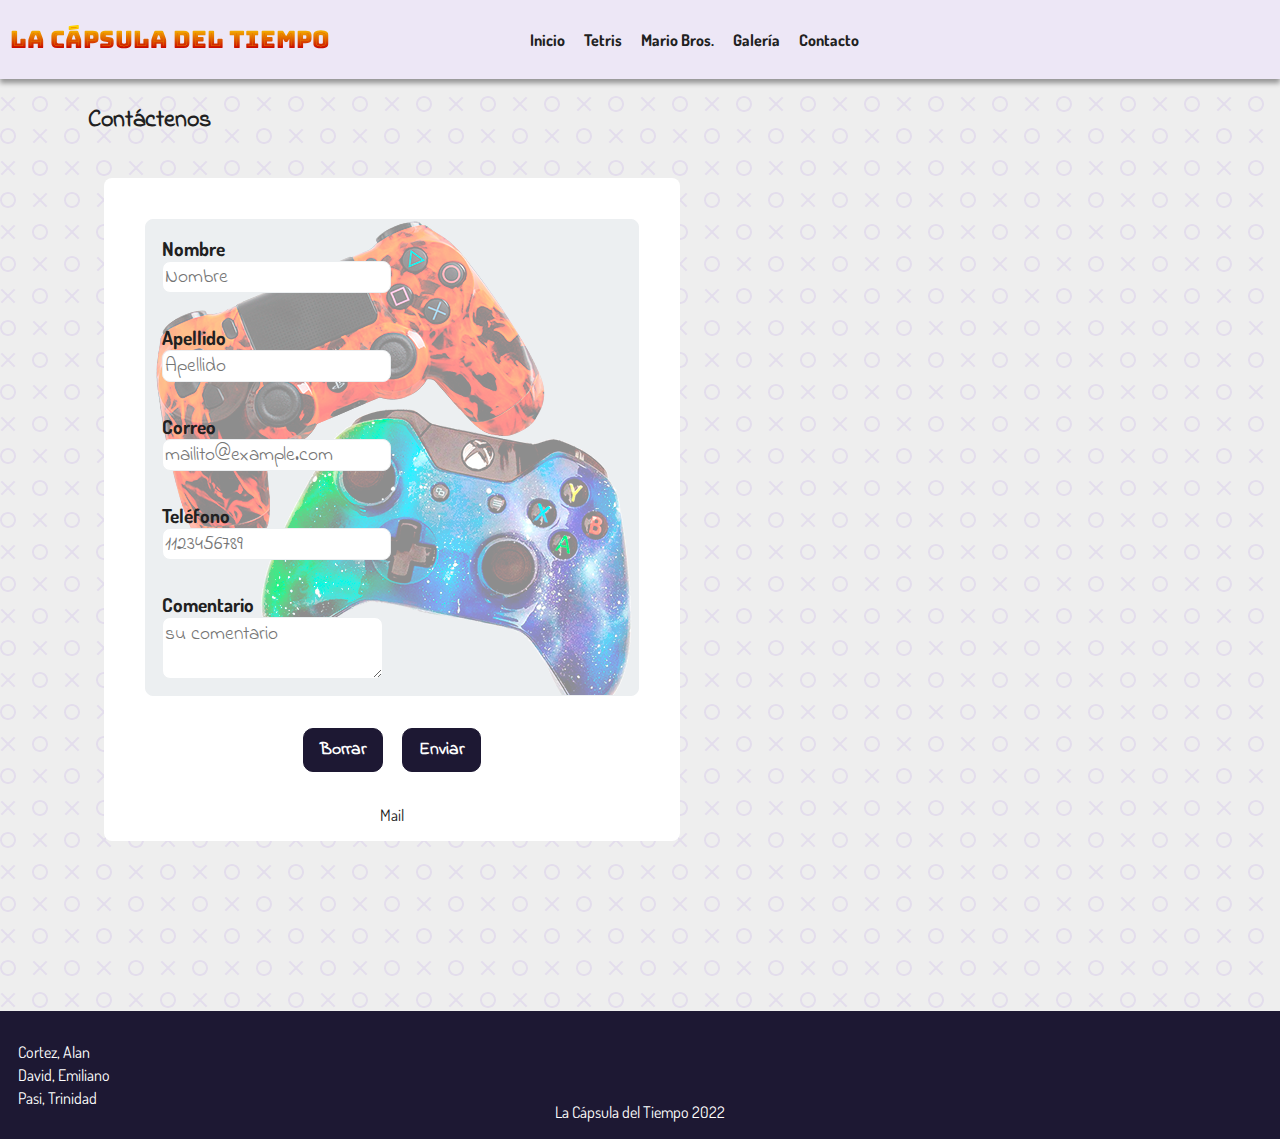
==== commit 2d772c60: "Menu" ====
--- a/contacto.html
+++ b/contacto.html
@@ -8,8 +8,6 @@
     <link rel="icon" href="img/freepik-al17.png" type="image/png" sizes="16x16">
     <!--CSS-->
     <link rel="stylesheet" href="style.css">
-    <!--JS-->
-    <script src="app.js"></script>
     <!--Google Fonts-->
     <link rel="preconnect" href="https://fonts.googleapis.com">
     <link rel="preconnect" href="https://fonts.gstatic.com" crossorigin>
@@ -32,8 +30,12 @@
         <nav>
             <ul>
                 <li><a href="index.html">Inicio</a></li>
-                <li><a href="siglo-20.html">Siglo 20</a></li>
-                <li><a href="siglo-21.html">Siglo 21</a></li>
+                <li>
+                    <a href="nota1.html">Tetris</a>
+                  </li>
+                  <li>
+                    <a href="nota2.html">Mario Bros.</a>
+                  </li>
                 <li><a href="gallery.html">Galería</a></li>
                 <li><a href="contacto.html">Contacto</a></li>
             </ul>
@@ -48,11 +50,11 @@
             <div class="form-out">
                 <form class="form" name="form-lacapsula" action="https://formspree.io/f/xwkzngrq" method="POST">
                     <div class="form-in">
-                        <p><label class="form-label">Nombre <input type="text" name="nombre" minlength="3" maxlength="20" required placeholder="Nombre"></label></p>
-                        <p><label class="form-label">Apellido <input type="text" name="apellido" minlength="3" maxlength="15" required placeholder="Apellido"></label></p>
-                        <p><label class="form-label">Correo <input type="email" name="email" required placeholder="mailito@example.com"></label></p>
-                        <p><label class="form-label">Teléfono <input type="tel" name="telefono" pattern="[0-9]{10}" required placeholder="1123456789"></label></p>
-                        <p><label class="form-label">Comentario <textarea name="texto" required placeholder="su comentario"></textarea></label></p>
+                        <p><label class="form-label">Nombre <input type="text" name="nombre" id="nombre"  placeholder="Nombre"></label></p>
+                        <p><label class="form-label">Apellido <input type="text" name="apellido" id="apellido"  placeholder="Apellido"></label></p>
+                        <p><label class="form-label">Correo <input type="email" name="email" id="email" placeholder="mailito@example.com"></label></p>
+                        <p><label class="form-label">Teléfono <input type="tel" name="telefono" id="telefono" placeholder="1123456789"></label></p>
+                        <p><label class="form-label">Comentario <textarea name="texto" id="texto" placeholder="su comentario"></textarea></label></p>
                     </div>
                     <div class="form-btn">
                         <p>
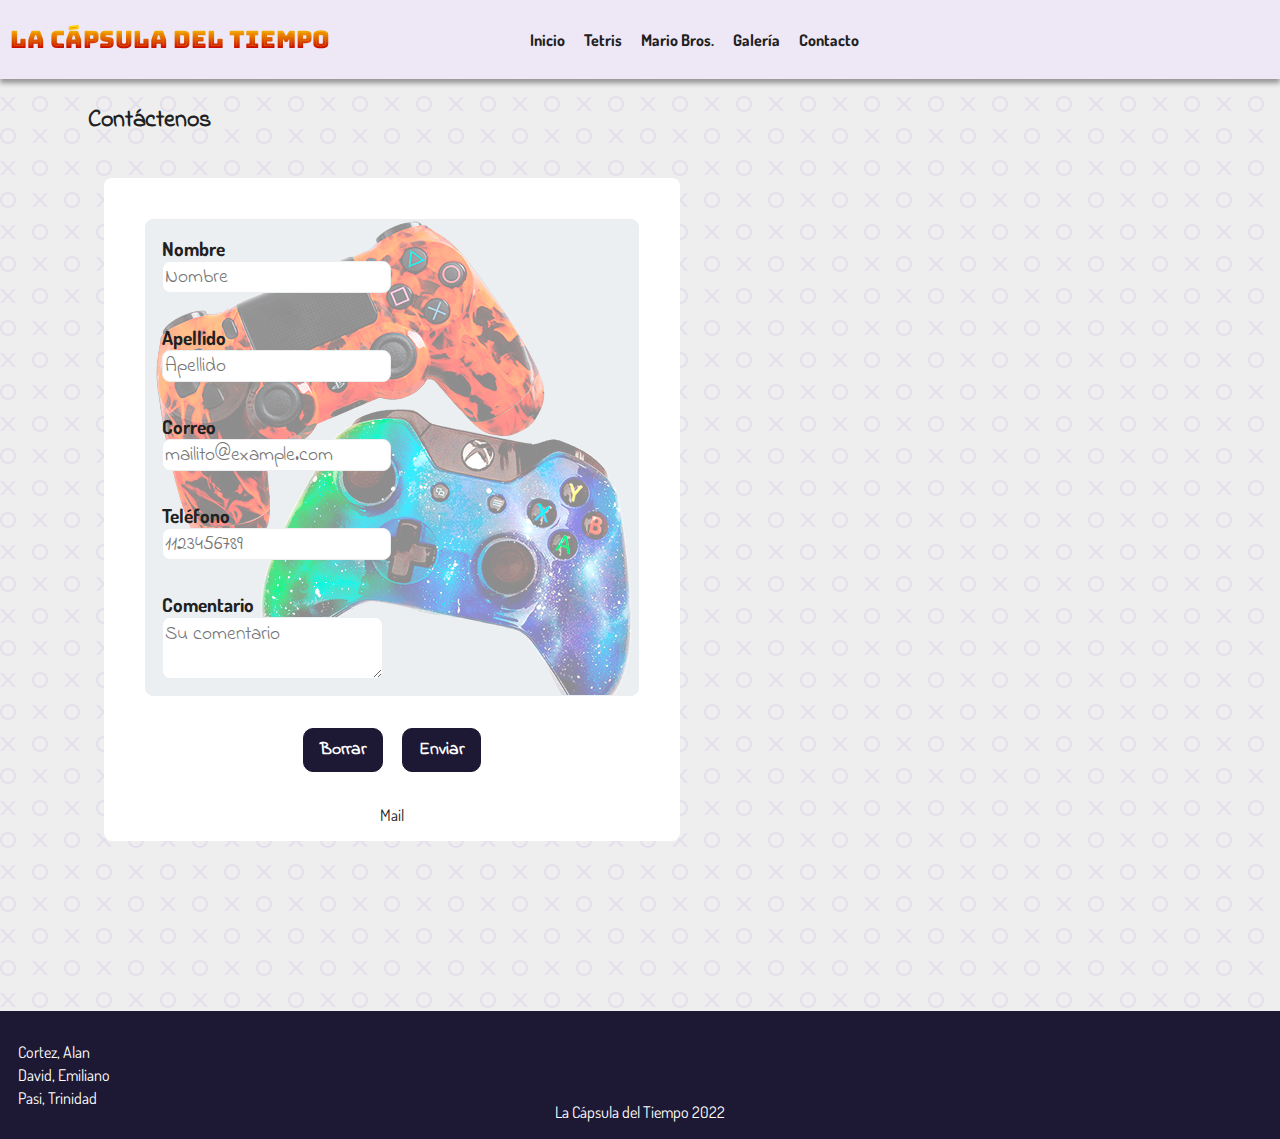
==== commit 293747aa: "Merge branch 'master' of https://github.com/TrinityPasi/Proyecto-Python" ====
--- a/contacto.html
+++ b/contacto.html
@@ -48,18 +48,18 @@
         </div>
         <section class="stn-form">
             <div class="form-out">
-                <form class="form" name="form-lacapsula" action="https://formspree.io/f/xwkzngrq" method="POST">
+                <form class="form" name="form-lacapsula" id="form" action="https://formspree.io/f/xwkzngrq" method="POST">
                     <div class="form-in">
                         <p><label class="form-label">Nombre <input type="text" name="nombre" id="nombre"  placeholder="Nombre"></label></p>
                         <p><label class="form-label">Apellido <input type="text" name="apellido" id="apellido"  placeholder="Apellido"></label></p>
                         <p><label class="form-label">Correo <input type="email" name="email" id="email" placeholder="mailito@example.com"></label></p>
                         <p><label class="form-label">Teléfono <input type="tel" name="telefono" id="telefono" placeholder="1123456789"></label></p>
-                        <p><label class="form-label">Comentario <textarea name="texto" id="texto" placeholder="su comentario"></textarea></label></p>
+                        <p><label class="form-label">Comentario <textarea name="texto" id="texto" placeholder="Su comentario"></textarea></label></p>
                     </div>
                     <div class="form-btn">
                         <p>
                             <button class="btn-form" type="reset" name="Borrar" value="Borrar">Borrar <i class="fa-solid fa-xmark"></i></button>
-                            <button class="btn-form" type="submit" name="Enviar" value="Enviar">Enviar <i class="fa-solid fa-check"></i></button>
+                            <button class="btn-form" type="submit" name="Enviar" id="btn-enviar" value="Enviar">Enviar <i class="fa-solid fa-check"></i></button>
                         </p>
                     </div>
                 </form>
@@ -81,27 +81,6 @@
             <span class="icorrss"><a href="https://www.twitter.com" target="_blank"><i class="fa-brands fa-twitter fa-lg"></i></a></span>
         </div>
     </footer>
-    <script>
-
-        const $form = document.querySelector('#form')
-        
-        $form.addEventListener('submit', handleSubmit)
-        
-        async function handleSubmit(event) {
-          event.preventDefault()
-          const form = new FormData(this)
-          const response = await fetch(this.action, {
-              method: this.method,
-              body: form, 
-              headers: {
-                  'Accept': 'application/json'
-              }
-          })
-          if (response.ok){
-              this.reset()
-              alert('Gracias por contactarnos, te responderemos a la brevedad')
-            }
-          } 
-      </script>
+    <script src="/app.js"></script>
 </body>
 </html>